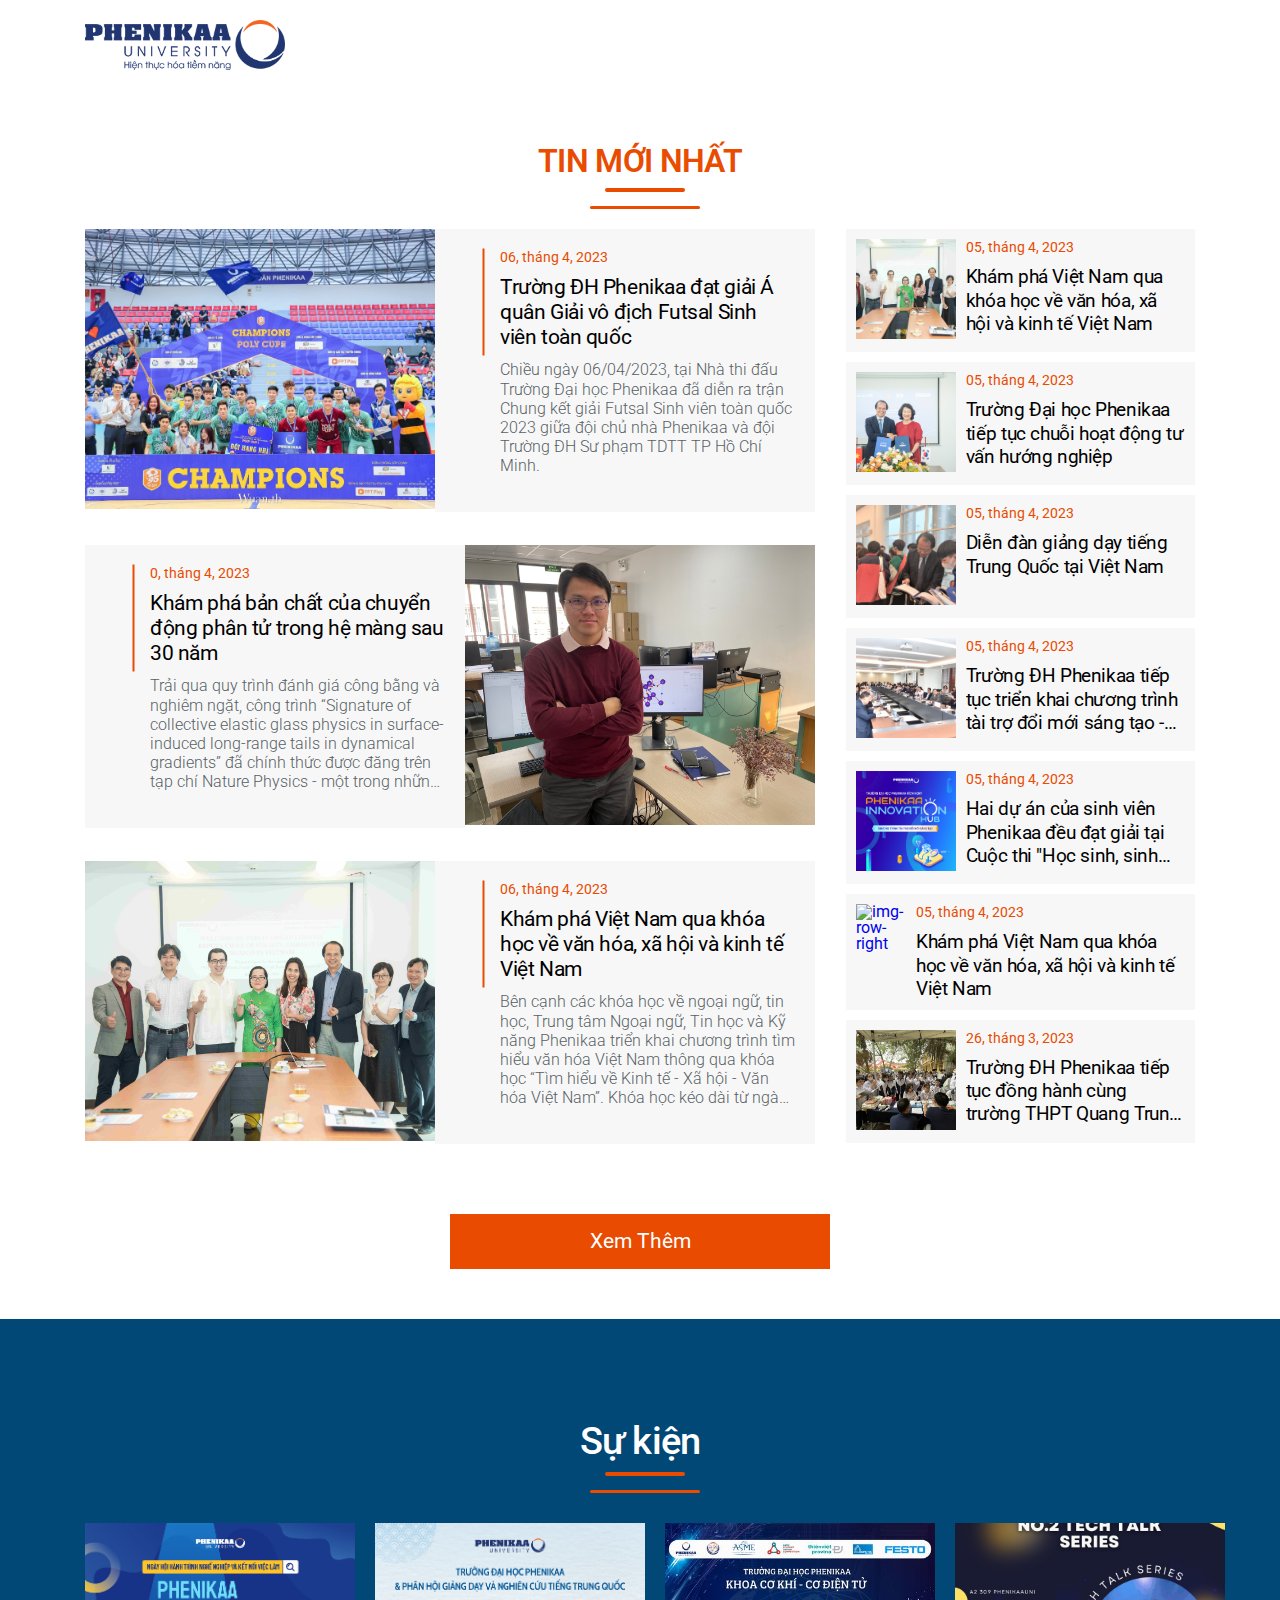
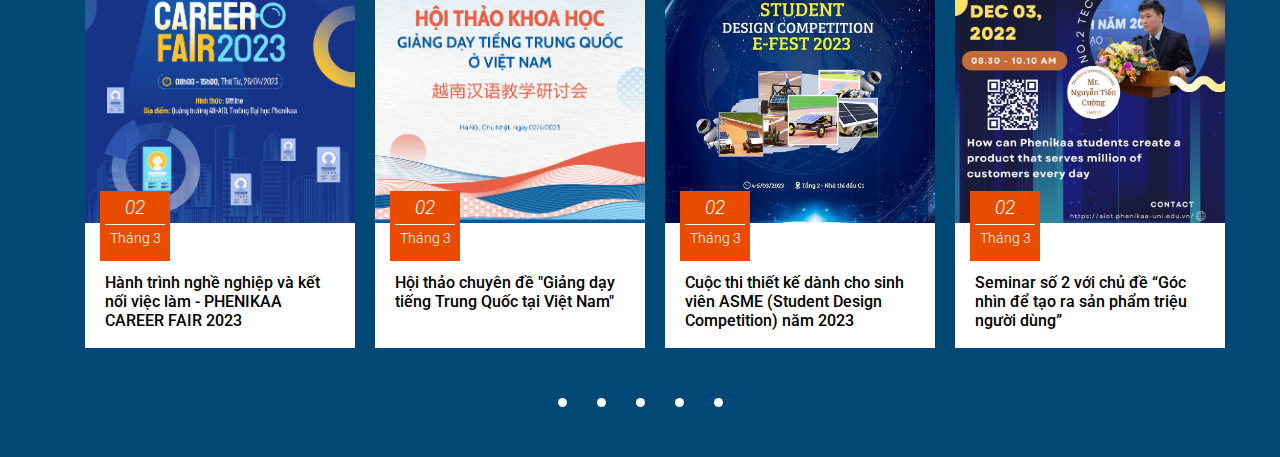
==== index.html @ 341f4535 "done events" ====
<!DOCTYPE html>
<html lang="vi">
    <head>
        <meta charset="UTF-8" />
        <meta http-equiv="X-UA-Compatible" content="IE=edge" />
        <meta name="viewport" content="width=device-width, initial-scale=1.0" />
        <title>Phenikaa university</title>

        <!-- Favicon -->
        <link
            rel="apple-touch-icon"
            sizes="57x57"
            href="./assets/favicon/apple-icon-57x57.png"
        />
        <link
            rel="apple-touch-icon"
            sizes="60x60"
            href="./assets/favicon/apple-icon-60x60.png"
        />
        <link
            rel="apple-touch-icon"
            sizes="72x72"
            href="./assets/favicon/apple-icon-72x72.png"
        />
        <link
            rel="apple-touch-icon"
            sizes="76x76"
            href="./assets/favicon/apple-icon-76x76.png"
        />
        <link
            rel="apple-touch-icon"
            sizes="114x114"
            href="./assets/favicon/apple-icon-114x114.png"
        />
        <link
            rel="apple-touch-icon"
            sizes="120x120"
            href="./assets/favicon/apple-icon-120x120.png"
        />
        <link
            rel="apple-touch-icon"
            sizes="144x144"
            href="./assets/favicon/apple-icon-144x144.png"
        />
        <link
            rel="apple-touch-icon"
            sizes="152x152"
            href="./assets/favicon/apple-icon-152x152.png"
        />
        <link
            rel="apple-touch-icon"
            sizes="180x180"
            href="./assets/favicon/apple-icon-180x180.png"
        />
        <link
            rel="icon"
            type="image/png"
            sizes="192x192"
            href="./assets/favicon/android-icon-192x192.png"
        />
        <link
            rel="icon"
            type="image/png"
            sizes="32x32"
            href="./assets/favicon/favicon-32x32.png"
        />
        <link
            rel="icon"
            type="image/png"
            sizes="96x96"
            href="./assets/favicon/favicon-96x96.png"
        />
        <link
            rel="icon"
            type="image/png"
            sizes="16x16"
            href="./assets/favicon/favicon-16x16.png"
        />
        <link rel="manifest" href="./assets/favicon/manifest.json" />
        <meta name="msapplication-TileColor" content="#ffffff" />
        <meta
            name="msapplication-TileImage"
            content="./assets/favicon/ms-icon-144x144.png"
        />
        <meta name="theme-color" content="#ffffff" />

        <!-- font awesome -->
        <link
            rel="stylesheet"
            href="https://cdnjs.cloudflare.com/ajax/libs/font-awesome/6.4.0/css/all.min.css"
            integrity="sha512-iecdLmaskl7CVkqkXNQ/ZH/XLlvWZOJyj7Yy7tcenmpD1ypASozpmT/E0iPtmFIB46ZmdtAc9eNBvH0H/ZpiBw=="
            crossorigin="anonymous"
            referrerpolicy="no-referrer"
        />
        <!-- embed font -->
        <link rel="preconnect" href="https://fonts.googleapis.com" />
        <link rel="preconnect" href="https://fonts.gstatic.com" crossorigin />
        <link
            href="https://fonts.googleapis.com/css2?family=Roboto:wght@300;400;500;700&display=swap"
            rel="stylesheet"
        />

        <!-- Style.css -->
        <link rel="stylesheet" href="./assets/css/style.css" />

        <!-- Reset -->
        <link rel="stylesheet" href="./assets/css/reset.css" />
    </head>
    <body>
        <!-- Header -->
        <header class="header__fixed">
            <div class="contains">
                <div class="header__brand">
                    <a href="/">
                        <img
                            src="./assets/icon/logo_phenikaa.png"
                            alt="logo"
                            class="header__icon"
                        />
                    </a>
                </div>
            </div>
        </header>

        <!-- Main -->
        <main>
            <!-- News -->
            <section class="news">
                <div class="contains">
                    <!-- News  desc -->
                    <section class="news__heading">
                        <h1 class="news__title">TIN MỚI NHẤT</h1>
                    </section>

                    <!-- News row -->
                    <div class="news__row">
                        <!-- news__column--left -->
                        <section class="news__column--left">
                            <div class="news__list">
                                <!-- Item 1 -->
                                <div class="news__item">
                                    <figure>
                                        <a href="#!">
                                            <img
                                                src="./assets/icon/football-phenikâ.jpg"
                                                alt="football"
                                                class="news__img"
                                            />
                                        </a>
                                    </figure>
                                    <section class="news__info--title">
                                        <div class="news__item-desc">
                                            <div class="news__contains">
                                                <i
                                                    class="fa-solid fa-arrow-right"
                                                    style="color: #df1648"
                                                >
                                                </i>
                                                <a href="#!" class="news__date">
                                                    06, tháng 4, 2023</a
                                                >
                                                <h2>
                                                    <a
                                                        href="#!"
                                                        class="news__sub-title"
                                                        >Trường ĐH Phenikaa đạt
                                                        giải Á quân Giải vô địch
                                                        Futsal Sinh viên toàn
                                                        quốc</a
                                                    >
                                                </h2>
                                            </div>
                                            <p class="news__description">
                                                Chiều ngày 06/04/2023, tại Nhà
                                                thi đấu Trường Đại học Phenikaa
                                                đã diễn ra trận Chung kết giải
                                                Futsal Sinh viên toàn quốc 2023
                                                giữa đội chủ nhà Phenikaa và đội
                                                Trường ĐH Sư phạm TDTT TP Hồ Chí
                                                Minh.
                                            </p>
                                        </div>
                                    </section>
                                </div>

                                <!-- Item 2 -->
                                <div class="news__item">
                                    <section class="news__info--title">
                                        <div class="news__item-desc">
                                            <div class="news__contains">
                                                <i
                                                    class="fa-solid fa-arrow-right"
                                                    style="color: #df1648"
                                                >
                                                </i>
                                                <a href="#!" class="news__date">
                                                    0, tháng 4, 2023</a
                                                >
                                                <h2>
                                                    <a
                                                        href="#!"
                                                        class="news__sub-title"
                                                        >Khám phá bản chất của
                                                        chuyển động phân tử
                                                        trong hệ màng sau 30
                                                        năm</a
                                                    >
                                                </h2>
                                            </div>
                                            <p class="news__description">
                                                Trải qua quy trình đánh giá công
                                                bằng và nghiêm ngặt, công trình
                                                “Signature of collective elastic
                                                glass physics in surface-induced
                                                long-range tails in dynamical
                                                gradients” đã chính thức được
                                                đăng trên tạp chí Nature Physics
                                                - một trong những tạp chí khoa
                                                học hàng đầu thế giới.
                                            </p>
                                        </div>
                                    </section>
                                    <figure>
                                        <a href="#!">
                                            <img
                                                src="./assets/icon/teacher-phenikâ.jpg"
                                                alt="teacher"
                                                class="news__img"
                                            />
                                        </a>
                                    </figure>
                                </div>

                                <!-- item 3 -->
                                <div class="news__item">
                                    <figure>
                                        <a href="#!">
                                            <img
                                                src="./assets/icon/teachers-phenikaa.jpg"
                                                alt="football"
                                                class="news__img"
                                            />
                                        </a>
                                    </figure>
                                    <section class="news__info--title">
                                        <div class="news__item-desc">
                                            <div class="news__contains">
                                                <i
                                                    class="fa-solid fa-arrow-right"
                                                    style="color: #df1648"
                                                >
                                                </i>
                                                <a href="#!" class="news__date">
                                                    06, tháng 4, 2023</a
                                                >
                                                <h2>
                                                    <a
                                                        href="#!"
                                                        class="news__sub-title"
                                                        >Khám phá Việt Nam qua
                                                        khóa học về văn hóa, xã
                                                        hội và kinh tế Việt
                                                        Nam</a
                                                    >
                                                </h2>
                                            </div>
                                            <p class="news__description">
                                                Bên cạnh các khóa học về ngoại
                                                ngữ, tin học, Trung tâm Ngoại
                                                ngữ, Tin học và Kỹ năng Phenikaa
                                                triển khai chương trình tìm hiểu
                                                văn hóa Việt Nam thông qua khóa
                                                học “Tìm hiểu về Kinh tế - Xã
                                                hội - Văn hóa Việt Nam”. Khóa
                                                học kéo dài từ ngày 05/04/2023
                                                đến ngày 11/05/2023.
                                            </p>
                                        </div>
                                    </section>
                                </div>
                            </div>
                        </section>

                        <!-- news__column--right -->
                        <section class="news__column--right">
                            <ul class="news__list--right">
                                <!-- Item 1 -->
                                <li class="news__item--right">
                                    <figure>
                                        <a href="#!">
                                            <img
                                                src="./assets/img/row--right-01.jpg"
                                                alt="img-row-right"
                                                class="news__img--right"
                                            />
                                        </a>
                                    </figure>
                                    <section class="news__title--right">
                                        <div class="news__desc--right">
                                            <div class="news__contains--right">
                                                <i
                                                    class="fa-solid fa-arrow-right"
                                                    style="color: #df1648"
                                                >
                                                </i>
                                                <a href="#!" class="news__date">
                                                    05, tháng 4, 2023</a
                                                >
                                                <h2>
                                                    <a
                                                        href="#!"
                                                        class="news__sub-title news__sub-title--right"
                                                        >Khám phá Việt Nam qua
                                                        khóa học về văn hóa, xã
                                                        hội và kinh tế Việt
                                                        Nam</a
                                                    >
                                                </h2>
                                            </div>
                                        </div>
                                    </section>
                                </li>

                                <!-- Item 2 -->
                                <li class="news__item--right">
                                    <figure>
                                        <a href="#!">
                                            <img
                                                src="./assets/img/row--right-02.jpg"
                                                alt="img-row-right"
                                                class="news__img--right"
                                            />
                                        </a>
                                    </figure>
                                    <section class="news__title--right">
                                        <div class="news__desc--right">
                                            <div class="news__contains--right">
                                                <i
                                                    class="fa-solid fa-arrow-right"
                                                    style="color: #df1648"
                                                >
                                                </i>
                                                <a href="#!" class="news__date">
                                                    05, tháng 4, 2023</a
                                                >
                                                <h2>
                                                    <a
                                                        href="#!"
                                                        class="news__sub-title news__sub-title--right"
                                                        >Trường Đại học Phenikaa
                                                        tiếp tục chuỗi hoạt động
                                                        tư vấn hướng nghiệp</a
                                                    >
                                                </h2>
                                            </div>
                                        </div>
                                    </section>
                                </li>

                                <!-- Item 3 -->
                                <li class="news__item--right">
                                    <figure>
                                        <a href="#!">
                                            <img
                                                src="./assets/img/row--right-03.jpg"
                                                alt="img-row-right"
                                                class="news__img--right"
                                            />
                                        </a>
                                    </figure>
                                    <section class="news__title--right">
                                        <div class="news__desc--right">
                                            <div class="news__contains--right">
                                                <i
                                                    class="fa-solid fa-arrow-right"
                                                    style="color: #df1648"
                                                >
                                                </i>
                                                <a href="#!" class="news__date">
                                                    05, tháng 4, 2023</a
                                                >
                                                <h2>
                                                    <a
                                                        href="#!"
                                                        class="news__sub-title news__sub-title--right"
                                                        >Diễn đàn giảng dạy
                                                        tiếng Trung Quốc tại
                                                        Việt Nam</a
                                                    >
                                                </h2>
                                            </div>
                                        </div>
                                    </section>
                                </li>

                                <!-- Item 4 -->
                                <li class="news__item--right">
                                    <figure>
                                        <a href="#!">
                                            <img
                                                src="./assets/img/row--right-04.jpg"
                                                alt="img-row-right"
                                                class="news__img--right"
                                            />
                                        </a>
                                    </figure>
                                    <section class="news__title--right">
                                        <div class="news__desc--right">
                                            <div class="news__contains--right">
                                                <i
                                                    class="fa-solid fa-arrow-right"
                                                    style="color: #df1648"
                                                >
                                                </i>
                                                <a href="#!" class="news__date">
                                                    05, tháng 4, 2023</a
                                                >
                                                <h2>
                                                    <a
                                                        href="#!"
                                                        class="news__sub-title news__sub-title--right"
                                                        >Trường ĐH Phenikaa tiếp
                                                        tục triển khai chương
                                                        trình tài trợ đổi mới
                                                        sáng tạo - Phenikaa
                                                        Innovation Hub (PIH)
                                                        2023</a
                                                    >
                                                </h2>
                                            </div>
                                        </div>
                                    </section>
                                </li>

                                <!-- Item 5 -->
                                <li class="news__item--right">
                                    <figure>
                                        <a href="#!">
                                            <img
                                                src="./assets/img/row--right-05.jpg"
                                                alt="img-row-right"
                                                class="news__img--right"
                                            />
                                        </a>
                                    </figure>
                                    <section class="news__title--right">
                                        <div class="news__desc--right">
                                            <div class="news__contains--right">
                                                <i
                                                    class="fa-solid fa-arrow-right"
                                                    style="color: #df1648"
                                                >
                                                </i>
                                                <a href="#!" class="news__date">
                                                    05, tháng 4, 2023</a
                                                >
                                                <h2>
                                                    <a
                                                        href="#!"
                                                        class="news__sub-title news__sub-title--right"
                                                        >Hai dự án của sinh viên
                                                        Phenikaa đều đạt giải
                                                        tại Cuộc thi "Học sinh,
                                                        sinh viên với ý tưởng
                                                        khởi nghiệp" lần thứ
                                                        V</a
                                                    >
                                                </h2>
                                            </div>
                                        </div>
                                    </section>
                                </li>

                                <!-- Item 6 -->
                                <li class="news__item--right">
                                    <figure>
                                        <a href="#!">
                                            <img
                                                src="./assets/img/row--right-06.jpg"
                                                alt="img-row-right"
                                                class="news__img--right"
                                            />
                                        </a>
                                    </figure>
                                    <section class="news__title--right">
                                        <div class="news__desc--right">
                                            <div class="news__contains--right">
                                                <i
                                                    class="fa-solid fa-arrow-right"
                                                    style="color: #df1648"
                                                >
                                                </i>
                                                <a href="#!" class="news__date">
                                                    05, tháng 4, 2023</a
                                                >
                                                <h2>
                                                    <a
                                                        href="#!"
                                                        class="news__sub-title news__sub-title--right"
                                                        >Khám phá Việt Nam qua
                                                        khóa học về văn hóa, xã
                                                        hội và kinh tế Việt
                                                        Nam</a
                                                    >
                                                </h2>
                                            </div>
                                        </div>
                                    </section>
                                </li>

                                <!-- Item 7 -->
                                <li class="news__item--right">
                                    <figure>
                                        <a href="#!">
                                            <img
                                                src="./assets/img/row--right-07.jpg"
                                                alt="img-row-right"
                                                class="news__img--right"
                                            />
                                        </a>
                                    </figure>
                                    <section class="news__title--right">
                                        <div class="news__desc--right">
                                            <div class="news__contains--right">
                                                <i
                                                    class="fa-solid fa-arrow-right"
                                                    style="color: #df1648"
                                                >
                                                </i>
                                                <a href="#!" class="news__date">
                                                    26, tháng 3, 2023</a
                                                >
                                                <h2>
                                                    <a
                                                        href="#!"
                                                        class="news__sub-title news__sub-title--right"
                                                        >Trường ĐH Phenikaa tiếp
                                                        tục đồng hành cùng
                                                        trường THPT Quang Trung
                                                        và THPT Chuyên Thái Bình
                                                        trong hoạt động hướng
                                                        nghiệp - tư vấn tuyển
                                                        sinh</a
                                                    >
                                                </h2>
                                            </div>
                                        </div>
                                    </section>
                                </li>
                            </ul>
                        </section>
                    </div>

                    <!-- News cta -->
                    <div class="news__cta">
                        <a href="#!" class="btn"> Xem Thêm </a>
                    </div>
                </div>
            </section>

            <!-- Events -->
            <section class="events">
                <div class="contains">
                    <!-- events heading -->
                    <section class="events__heading">
                        <h2 class="news__title events__title">Sự kiện</h2>
                    </section>

                    <!-- events List -->
                    <div class="events__list">
                        <!-- Item 1 -->
                        <div class="events__item">
                            <figure class="events__images">
                                <a href="#!">
                                    <img
                                        src="./assets/img/event-jobfair.jpg"
                                        alt="events-jobfair"
                                        class="events__image"
                                    />
                                </a>
                            </figure>
                            <div class="events__date">
                                <span class="events__day">02</span>
                                <div class="separate"></div>
                                <span class="events__month">Tháng 3</span>
                            </div>
                            <p class="events__desc">
                                Hành trình nghề nghiệp và kết nối việc làm -
                                PHENIKAA CAREER FAIR 2023
                            </p>
                        </div>

                        <!-- Item 2 -->
                        <div class="events__item">
                            <figure class="events__images">
                                <a href="#!">
                                    <img
                                        src="./assets/img/event-hoi-thao-trung-quoc.jpg"
                                        alt="events-jobfair"
                                        class="events__image"
                                    />
                                </a>
                            </figure>
                            <div class="events__date">
                                <span class="events__day">02</span>
                                <div class="separate"></div>
                                <span class="events__month">Tháng 3</span>
                            </div>
                            <p class="events__desc">
                                Hội thảo chuyên đề "Giảng dạy tiếng Trung Quốc
                                tại Việt Nam"
                            </p>
                        </div>
                        <!-- Item 3 -->
                        <div class="events__item">
                            <figure class="events__images">
                                <a href="#!">
                                    <img
                                        src="./assets/img/event-ckcdt.jpg"
                                        alt="events-jobfair"
                                        class="events__image"
                                    />
                                </a>
                            </figure>
                            <div class="events__date">
                                <span class="events__day">02</span>
                                <div class="separate"></div>
                                <span class="events__month">Tháng 3</span>
                            </div>
                            <p class="events__desc">
                                Cuộc thi thiết kế dành cho sinh viên ASME
                                (Student Design Competition) năm 2023
                            </p>
                        </div>
                        <!-- Item 4 -->
                        <div class="events__item">
                            <figure class="events__images">
                                <a href="#!">
                                    <img
                                        src="./assets/img/events-aiot.jpg"
                                        alt="events-jobfair"
                                        class="events__image"
                                    />
                                </a>
                            </figure>
                            <div class="events__date">
                                <span class="events__day">02</span>
                                <div class="separate"></div>
                                <span class="events__month">Tháng 3</span>
                            </div>
                            <p class="events__desc">
                                Seminar số 2 với chủ đề “Góc nhìn để tạo ra sản
                                phẩm triệu người dùng”
                            </p>
                        </div>
                    </div>

                    <!-- events dots -->
                    <div class="events__dots">
                        <div class="events__dot"></div>
                        <div class="events__dot"></div>
                        <div class="events__dot"></div>
                        <div class="events__dot"></div>
                        <div class="events__dot"></div>
                    </div>
                </div>
            </section>
        </main>
    </body>
</html>
---- assets/css/style.css ----
* {
    box-sizing: border-box;
    font-family: "Roboto", sans-serif;
}

:root {
    --primary-color: #e94b00;
}

html {
    font-size: 62.5%;
}

body {
    font-size: 1.6rem;
}

/* common */
a {
    text-decoration: none;
}

.contains {
    width: 1110px;
    max-width: calc(100% - 48px);
    margin-left: auto;
    margin-right: auto;
}

.btn {
    display: inline-block;
    width: 380px;
    min-width: 380px;
    padding: 17px 16px;
    font-weight: 400;
    font-size: 1.3rem;
    text-align: center;
    color: #ffffff;
    background: var(--primary-color);
}

a:hover {
    opacity: 0.8;
}

/* Header */

.header__fixed {
    padding: 20px 0;
}

.header__icon {
    width: 200px;
    height: 50px;
    object-fit: cover;
}

/* News */

.news__row {
    display: flex;
    margin-top: 50px;
}

.news__column--left {
    width: 66%;
    display: flex;
}

.news__contains {
    position: relative;
}

.news__list {
    display: flex;
    flex-direction: column;
    row-gap: 33px;
}

.news__item {
    display: flex;
}

.news__title {
    display: flex;
    justify-content: center;
    font-family: "Roboto", sans-serif;
    position: relative;
    margin-top: 50px;
    font-weight: 600;
    font-size: 2rem;
    line-height: 1.14;
    letter-spacing: -0.02em;
    color: var(--primary-color);
}

.news__title::before {
    content: "";
    position: absolute;
    width: 80px;
    height: 4px;
    border-radius: 99px;
    background: var(--primary-color);
    left: 520px;
    bottom: -13px;
}

.news__title::after {
    content: "";
    position: absolute;
    width: 110px;
    height: 3px;
    border-radius: 99px;
    background: var(--primary-color);
    left: 505px;
    bottom: -30px;
}

.news__info--title {
    width: 380px;
    background: #f7f7f7;
}

.news__img {
    width: 350px;
    height: 280px;
    object-fit: cover;
    transition: ease 0.25s;
}

.news__item:hover .news__img {
    transform: scale(1.1);
}

.news__item-desc {
    margin-top: 20px;
    margin-left: 65px;
    margin-right: 20px;
}

.news__date {
    display: inline-block;
    font-weight: 400;
    font-size: 14px;
    line-height: 16px;
    color: var(--primary-color);
}

.news__sub-title {
    display: block;
    margin-top: 10px;
    font-weight: 400;
    font-size: 1.3rem;
    line-height: 1.2;
    letter-spacing: -0.02em;
    color: #000;
    display: -webkit-box;
    -webkit-line-clamp: 3;
    -webkit-box-orient: vertical;
    overflow: hidden;
}

.news__description {
    margin-top: 10px;
    font-weight: 300;
    font-size: 1rem;
    line-height: 1.2;
    color: #575f66;
    display: -webkit-box;
    -webkit-line-clamp: 6;
    -webkit-box-orient: vertical;
    overflow: hidden;
}

.news__contains::after {
    position: absolute;
    rotate: 90deg;
    content: "";
    width: 107px;
    height: 2px;
    background: var(--primary-color);
    top: 52px;
    left: -70px;
}

.news__list--right {
    display: flex;
    flex-direction: column;
    row-gap: 10px;
}

.news__column--right {
    width: 350px;
    margin-left: 30px;
}

.news__item--right {
    display: flex;
    padding: 10px;
    background: #f7f7f7;
}

.news__img--right {
    width: 100px;
    height: 100px;
    object-fit: cover;
    transition: ease 0.5s;
}

.news__item--right:hover .news__img--right {
    transform: scale(1.2);
}

.news__title--right {
    margin-left: 10px;
}

.news__sub-title--right {
    font-size: 1.2rem;
}

.news__cta {
    display: flex;
    justify-content: center;
    margin-top: 70px;
}

/* Events */

.events {
    margin-top: 50px;
    padding: 50px;
    background: #014876;
}

.events__title {
    text-align: center;
    color: #fff;
    font-size: 2.4rem;
    font-weight: 500;
}

.events__list {
    display: flex;
    flex: 1;
    column-gap: 20px;
    margin-top: 60px;
}

.events__item {
    position: relative;
    width: 270px;
}

.events__images {
    width: 270px;
    height: 300px;
}

.events__image {
    width: 270px;
    height: 300px;
    object-fit: cover;
    transition: ease 0.25s;
}

.events__image:hover {
    transform: scale(0.95);
}

.events__date {
    position: absolute;
    display: flex;
    flex-direction: column;
    align-items: center;
    width: 70px;
    height: 70px;
    background: var(--primary-color);
    top: 268px;
    left: 15px;
}

.events__day {
    font-weight: 300;
    font-size: 1.2rem;
    padding: 7px 0;
    color: #fff;
    font-style: italic;
}

.separate {
    width: 60px;
    height: 1.2px;
    background: #fff;
}

.events__month {
    padding: 7px 0;
    font-weight: 300;
    font-size: 0.9rem;
    color: #fff;
}

.events__desc {
    height: 125px;
    padding: 50px 20px 20px;
    font-weight: 500;
    font-size: 1rem;
    line-height: 19px;
    cursor: pointer;
    background: #fff;
}

.events__dots {
    margin-top: 50px;
    display: flex;
    justify-content: center;
    column-gap: 30px;
    cursor: pointer;
}

.events__dot:hover {
    background: var(--primary-color);
}

.events__dot {
    width: 9px;
    height: 9px;
    border-radius: 50%;
    background: #fff;
}
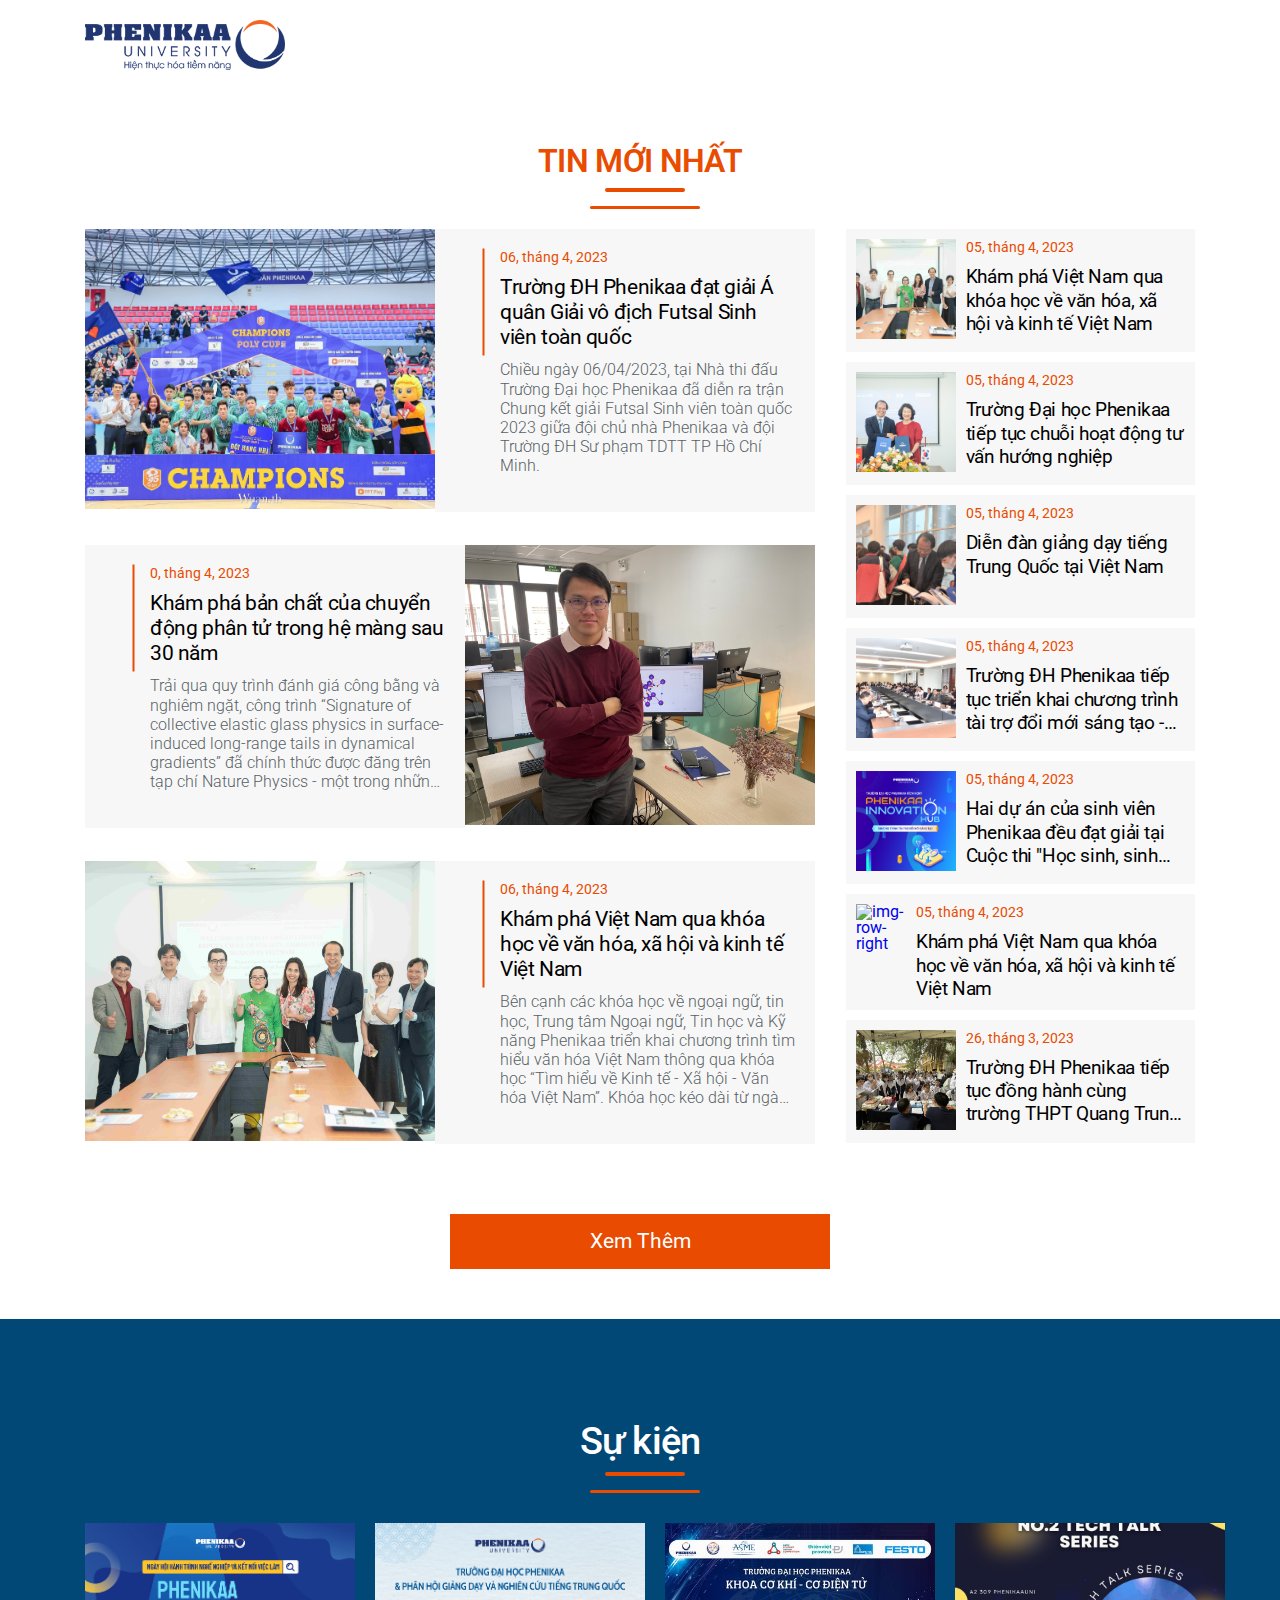
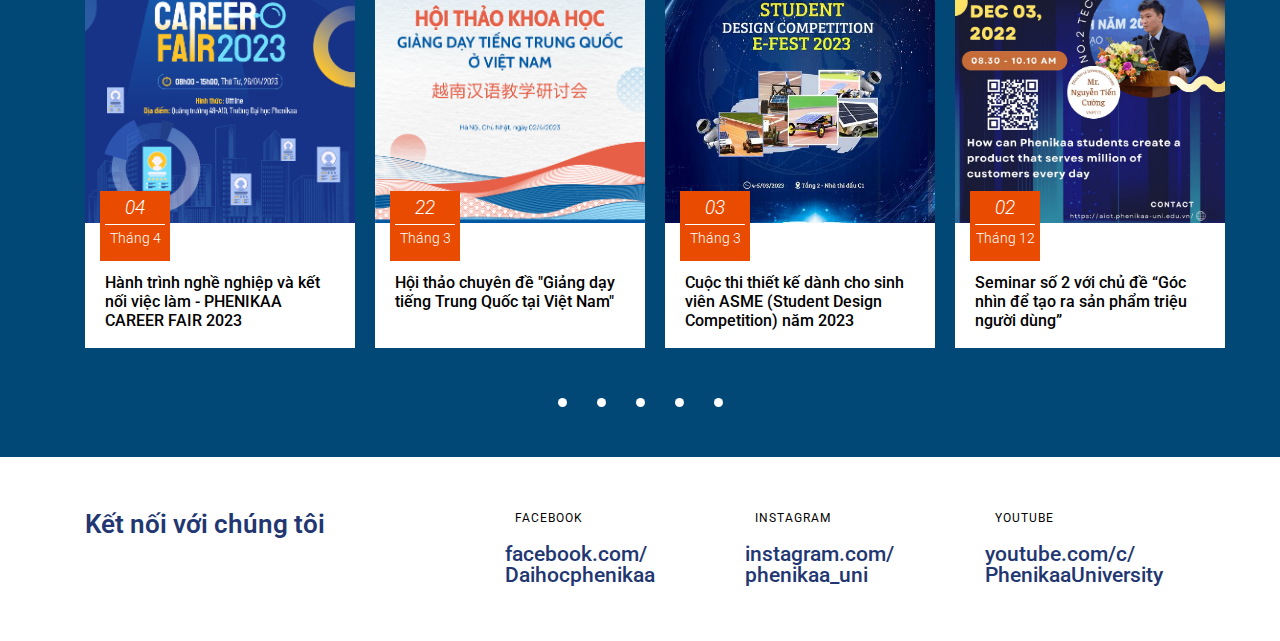
==== commit bff14c7a: "done media" ====
--- a/index.html
+++ b/index.html
@@ -129,7 +129,7 @@
                 <div class="contains">
                     <!-- News  desc -->
                     <section class="news__heading">
-                        <h1 class="news__title">TIN MỚI NHẤT</h1>
+                        <h2 class="news__title">TIN MỚI NHẤT</h2>
                     </section>
 
                     <!-- News row -->
@@ -580,9 +580,9 @@
                                 </a>
                             </figure>
                             <div class="events__date">
-                                <span class="events__day">02</span>
+                                <span class="events__day">04</span>
                                 <div class="separate"></div>
-                                <span class="events__month">Tháng 3</span>
+                                <span class="events__month">Tháng 4</span>
                             </div>
                             <p class="events__desc">
                                 Hành trình nghề nghiệp và kết nối việc làm -
@@ -602,7 +602,7 @@
                                 </a>
                             </figure>
                             <div class="events__date">
-                                <span class="events__day">02</span>
+                                <span class="events__day">22</span>
                                 <div class="separate"></div>
                                 <span class="events__month">Tháng 3</span>
                             </div>
@@ -623,7 +623,7 @@
                                 </a>
                             </figure>
                             <div class="events__date">
-                                <span class="events__day">02</span>
+                                <span class="events__day">03</span>
                                 <div class="separate"></div>
                                 <span class="events__month">Tháng 3</span>
                             </div>
@@ -646,7 +646,7 @@
                             <div class="events__date">
                                 <span class="events__day">02</span>
                                 <div class="separate"></div>
-                                <span class="events__month">Tháng 3</span>
+                                <span class="events__month">Tháng 12</span>
                             </div>
                             <p class="events__desc">
                                 Seminar số 2 với chủ đề “Góc nhìn để tạo ra sản
@@ -665,6 +665,55 @@
                     </div>
                 </div>
             </section>
+
+            <!-- media -->
+            <section class="media">
+                <div class="contains">
+                    <div class="media__row">
+                        <h2 class="media__title">Kết nối với chúng tôi</h2>
+                        <div class="media__list">
+                            <!-- Item 1 -->
+                            <div class="media__item">
+                                <div class="media__connect">
+                                    <i class="fa-brands fa-facebook"></i>
+                                    <p class="media__desc">FACEBOOK</p>
+                                </div>
+                                <a
+                                    href="https://www.facebook.com/daihocphenikaa/"
+                                    class="media__link"
+                                    >facebook.com/ Daihocphenikaa</a
+                                >
+                            </div>
+
+                            <!-- Item 2 -->
+                            <div class="media__item">
+                                <div class="media__connect">
+                                    <i class="fa-brands fa-instagram"></i>
+                                    <p class="media__desc">INSTAGRAM</p>
+                                </div>
+                                <a
+                                    href="https://www.instagram.com/phenikaa_uni/"
+                                    class="media__link"
+                                    >instagram.com/ phenikaa_uni</a
+                                >
+                            </div>
+
+                            <!-- item 3 -->
+                            <div class="media__item">
+                                <div class="media__connect">
+                                    <i class="fa-brands fa-youtube"></i>
+                                    <p class="media__desc">YOUTUBE</p>
+                                </div>
+                                <a
+                                    href="https://www.youtube.com/c/PhenikaaUniversity"
+                                    class="media__link"
+                                    >youtube.com/c/ PhenikaaUniversity</a
+                                >
+                            </div>
+                        </div>
+                    </div>
+                </div>
+            </section>
         </main>
     </body>
 </html>
--- a/assets/css/style.css
+++ b/assets/css/style.css
@@ -329,3 +329,49 @@
     border-radius: 50%;
     background: #fff;
 }
+
+/* media */
+
+.media__row {
+    display: flex;
+    padding: 55px 0;
+}
+
+.media__list {
+    display: flex;
+    column-gap: 130px;
+}
+
+.media__item {
+    width: 110px;
+}
+
+.media__connect {
+    display: flex;
+}
+
+.media__title {
+    font-size: 1.6rem;
+    font-weight: 600;
+    color: #223771;
+    margin-right: 180px;
+}
+
+.media__connect {
+    display: flex;
+    text-align: center;
+    margin-bottom: 20px;
+}
+
+.media__desc {
+    margin-left: 10px;
+    font-size: 12px;
+    letter-spacing: 1px;
+    text-transform: uppercase;
+}
+
+.media__link {
+    font-size: 1.3rem;
+    font-weight: 500;
+    color: #223771;
+}
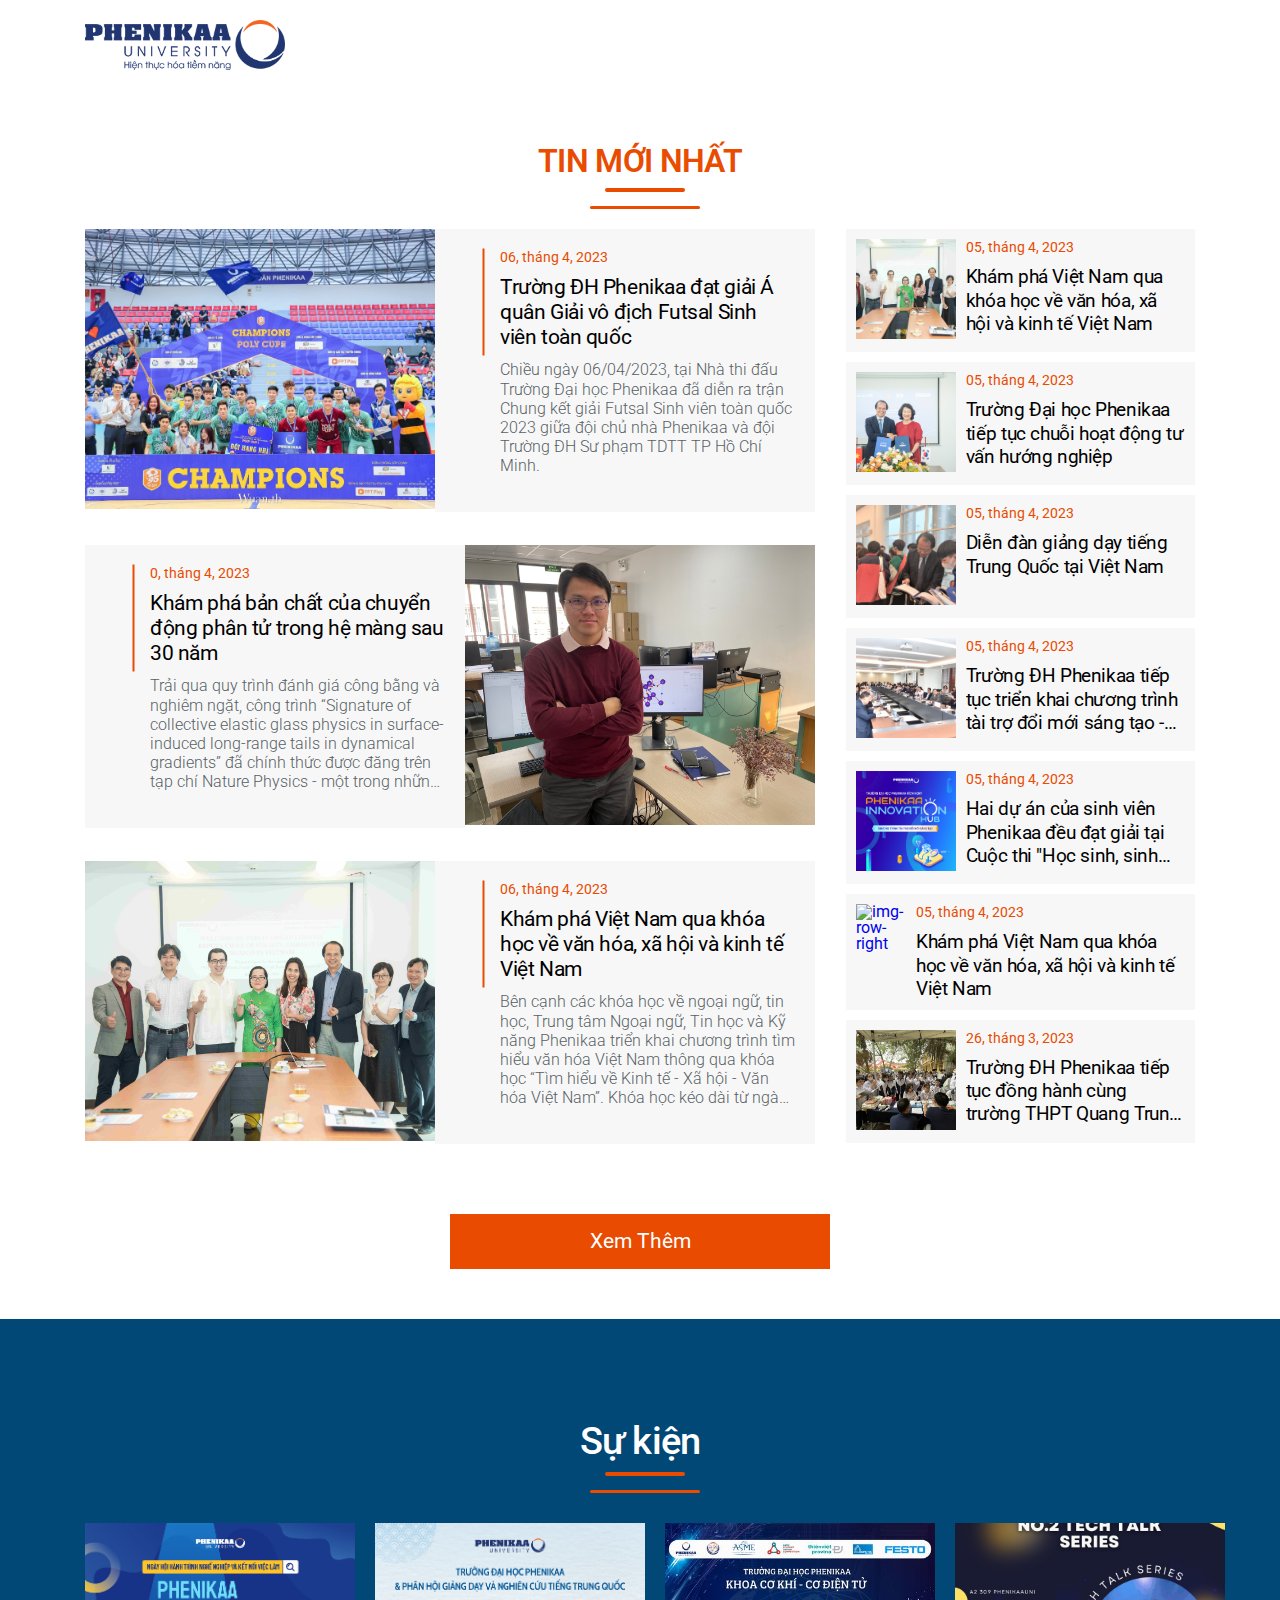
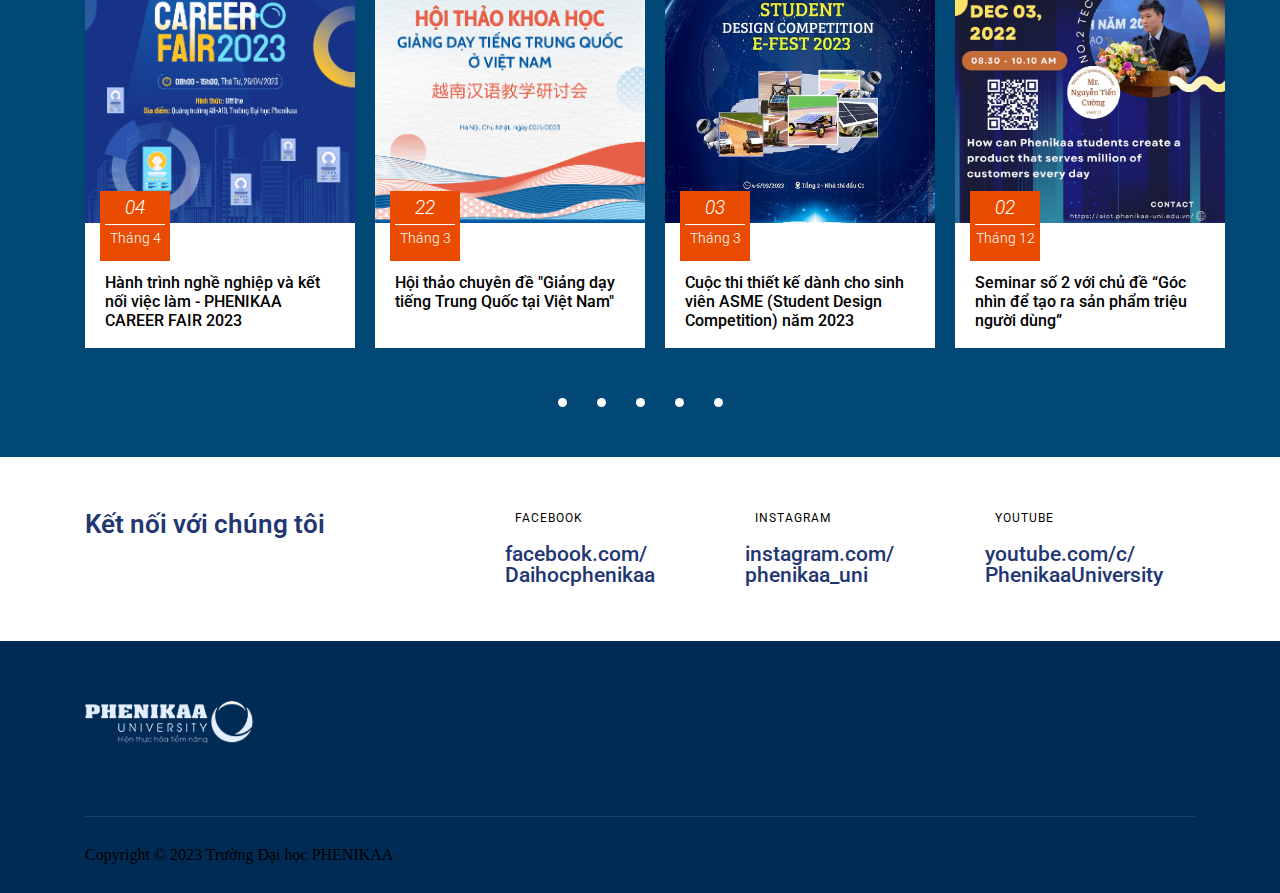
==== commit f173a903: "done footer" ====
--- a/index.html
+++ b/index.html
@@ -715,5 +715,23 @@
                 </div>
             </section>
         </main>
+
+        <!-- footer -->
+        <footer class="footer">
+            <div class="contains">
+                <div class="footer__logo">
+                    <img
+                        src="./assets/icon/logo-footer-1.png"
+                        alt="logo-phenikaa"
+                    />
+                </div>
+
+                <div class="footer__separate"></div>
+
+                <p class="footer__desc">
+                    Copyright © 2023 Trường Đại học PHENIKAA
+                </p>
+            </div>
+        </footer>
     </body>
 </html>
--- a/assets/css/style.css
+++ b/assets/css/style.css
@@ -348,6 +348,7 @@
 
 .media__connect {
     display: flex;
+    align-items: center;
 }
 
 .media__title {
@@ -375,3 +376,24 @@
     font-weight: 500;
     color: #223771;
 }
+
+/* footer */
+
+.footer {
+    padding: 30px;
+    background: #002b54;
+}
+
+.footer__logo {
+    padding: 30px 0;
+}
+
+.footer__separate {
+    margin-top: 40px;
+    height: 1.5px;
+    background: #1a4165;
+}
+
+.footer__desc {
+    margin-top: 30px;
+}
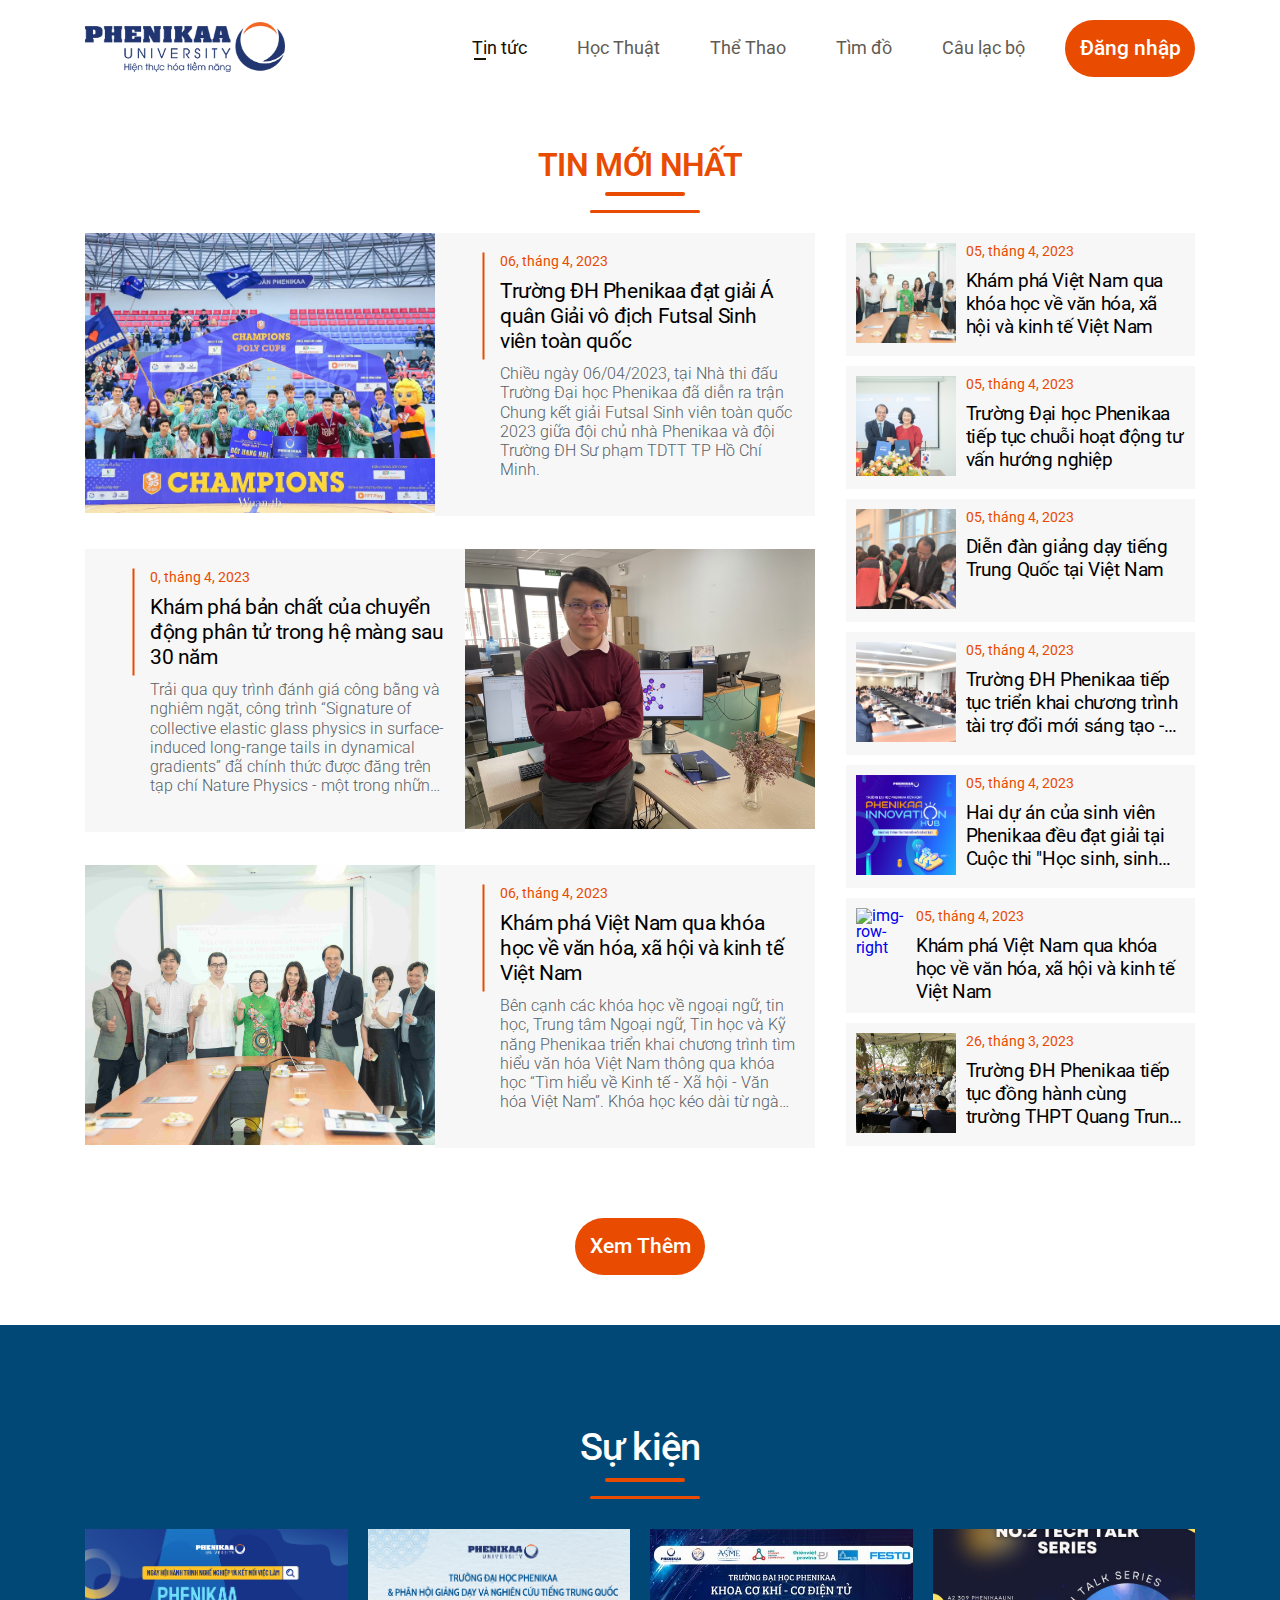
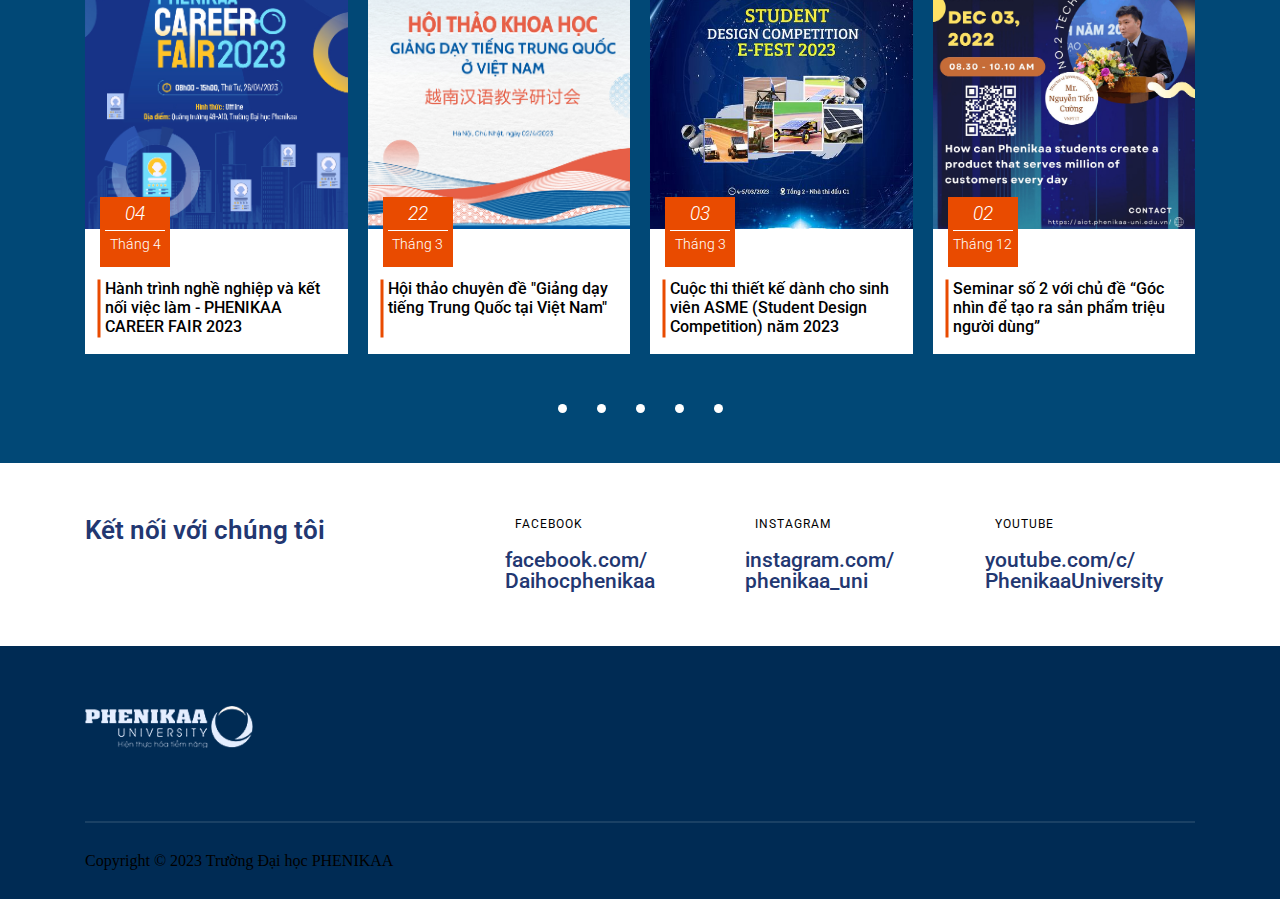
==== commit 7786b400: "done header" ====
--- a/index.html
+++ b/index.html
@@ -108,16 +108,49 @@
     </head>
     <body>
         <!-- Header -->
-        <header class="header__fixed">
+        <header class="header header__fixed">
             <div class="contains">
-                <div class="header__brand">
-                    <a href="/">
-                        <img
-                            src="./assets/icon/logo_phenikaa.png"
-                            alt="logo"
-                            class="header__icon"
-                        />
-                    </a>
+                <div class="header__row">
+                    <!-- Header brand -->
+                    <div class="header__brand">
+                        <a href="/">
+                            <img
+                                src="./assets/icon/logo_phenikaa.png"
+                                alt="logo"
+                                class="header__icon"
+                            />
+                        </a>
+                    </div>
+
+                    <!-- nav -->
+                    <nav class="header__tab">
+                        <ul class="header__list">
+                            <li>
+                                <a
+                                    href="#!"
+                                    class="header__item header__item--active"
+                                    >Tin tức</a
+                                >
+                            </li>
+                            <li>
+                                <a href="#!" class="header__item">Học Thuật</a>
+                            </li>
+                            <li>
+                                <a href="#!" class="header__item">Thể Thao</a>
+                            </li>
+                            <li>
+                                <a href="#!" class="header__item">Tìm đồ</a>
+                            </li>
+                            <li>
+                                <a href="#!" class="header__item">Câu lạc bộ</a>
+                            </li>
+                        </ul>
+                    </nav>
+
+                    <!-- cta -->
+                    <div class="header__cta">
+                        <a href="#!" class="btn">Đăng nhập</a>
+                    </div>
                 </div>
             </div>
         </header>
@@ -578,12 +611,13 @@
                                         class="events__image"
                                     />
                                 </a>
+                                <div class="events__date">
+                                    <span class="events__day">04</span>
+                                    <div class="separate"></div>
+                                    <span class="events__month">Tháng 4</span>
+                                </div>
                             </figure>
-                            <div class="events__date">
-                                <span class="events__day">04</span>
-                                <div class="separate"></div>
-                                <span class="events__month">Tháng 4</span>
-                            </div>
+
                             <p class="events__desc">
                                 Hành trình nghề nghiệp và kết nối việc làm -
                                 PHENIKAA CAREER FAIR 2023
--- a/assets/css/style.css
+++ b/assets/css/style.css
@@ -29,13 +29,14 @@
 
 .btn {
     display: inline-block;
-    width: 380px;
-    min-width: 380px;
-    padding: 17px 16px;
-    font-weight: 400;
+    width: 130px;
+    min-width: 118px;
+    padding: 18px 5px;
+    font-weight: 500;
     font-size: 1.3rem;
     text-align: center;
     color: #ffffff;
+    border-radius: 999px;
     background: var(--primary-color);
 }
 
@@ -45,8 +46,56 @@
 
 /* Header */
 
-.header__fixed {
+.header {
     padding: 20px 0;
+}
+
+.header__row {
+    display: flex;
+    justify-content: space-between;
+    align-items: center;
+}
+
+.header__tab {
+    margin-left: auto;
+}
+
+.header__list {
+    display: flex;
+    gap: 10px;
+}
+
+.header__item {
+    font-family: "Roboto", sans-serif;
+    padding: 10px 20px;
+    font-size: 1.1rem;
+    font-weight: 400;
+    color: #5f5b53;
+}
+
+.header__item--active {
+    position: relative;
+    color: #171100;
+}
+
+.header__item--active::after {
+    content: "";
+    position: absolute;
+    width: 12px;
+    height: 2.1px;
+    background: #171100;
+    left: 22px;
+    bottom: 8px;
+}
+
+.header__item:hover {
+    color: #171100;
+    text-shadow: 1px 0 0 currentColor;
+}
+
+.header__cta {
+    font-family: "Roboto", sans-serif;
+    margin-left: 20px;
 }
 
 .header__icon {
@@ -79,6 +128,7 @@
 
 .news__item {
     display: flex;
+    overflow: hidden;
 }
 
 .news__title {
@@ -249,6 +299,7 @@
 
 .events__item {
     position: relative;
+    overflow: hidden;
     width: 270px;
 }
 
@@ -311,6 +362,17 @@
     background: #fff;
 }
 
+.events__desc::after {
+    content: "";
+    rotate: 90deg;
+    position: absolute;
+    width: 58px;
+    height: 3px;
+    background: var(--primary-color);
+    left: -15px;
+    top: 378px;
+}
+
 .events__dots {
     margin-top: 50px;
     display: flex;
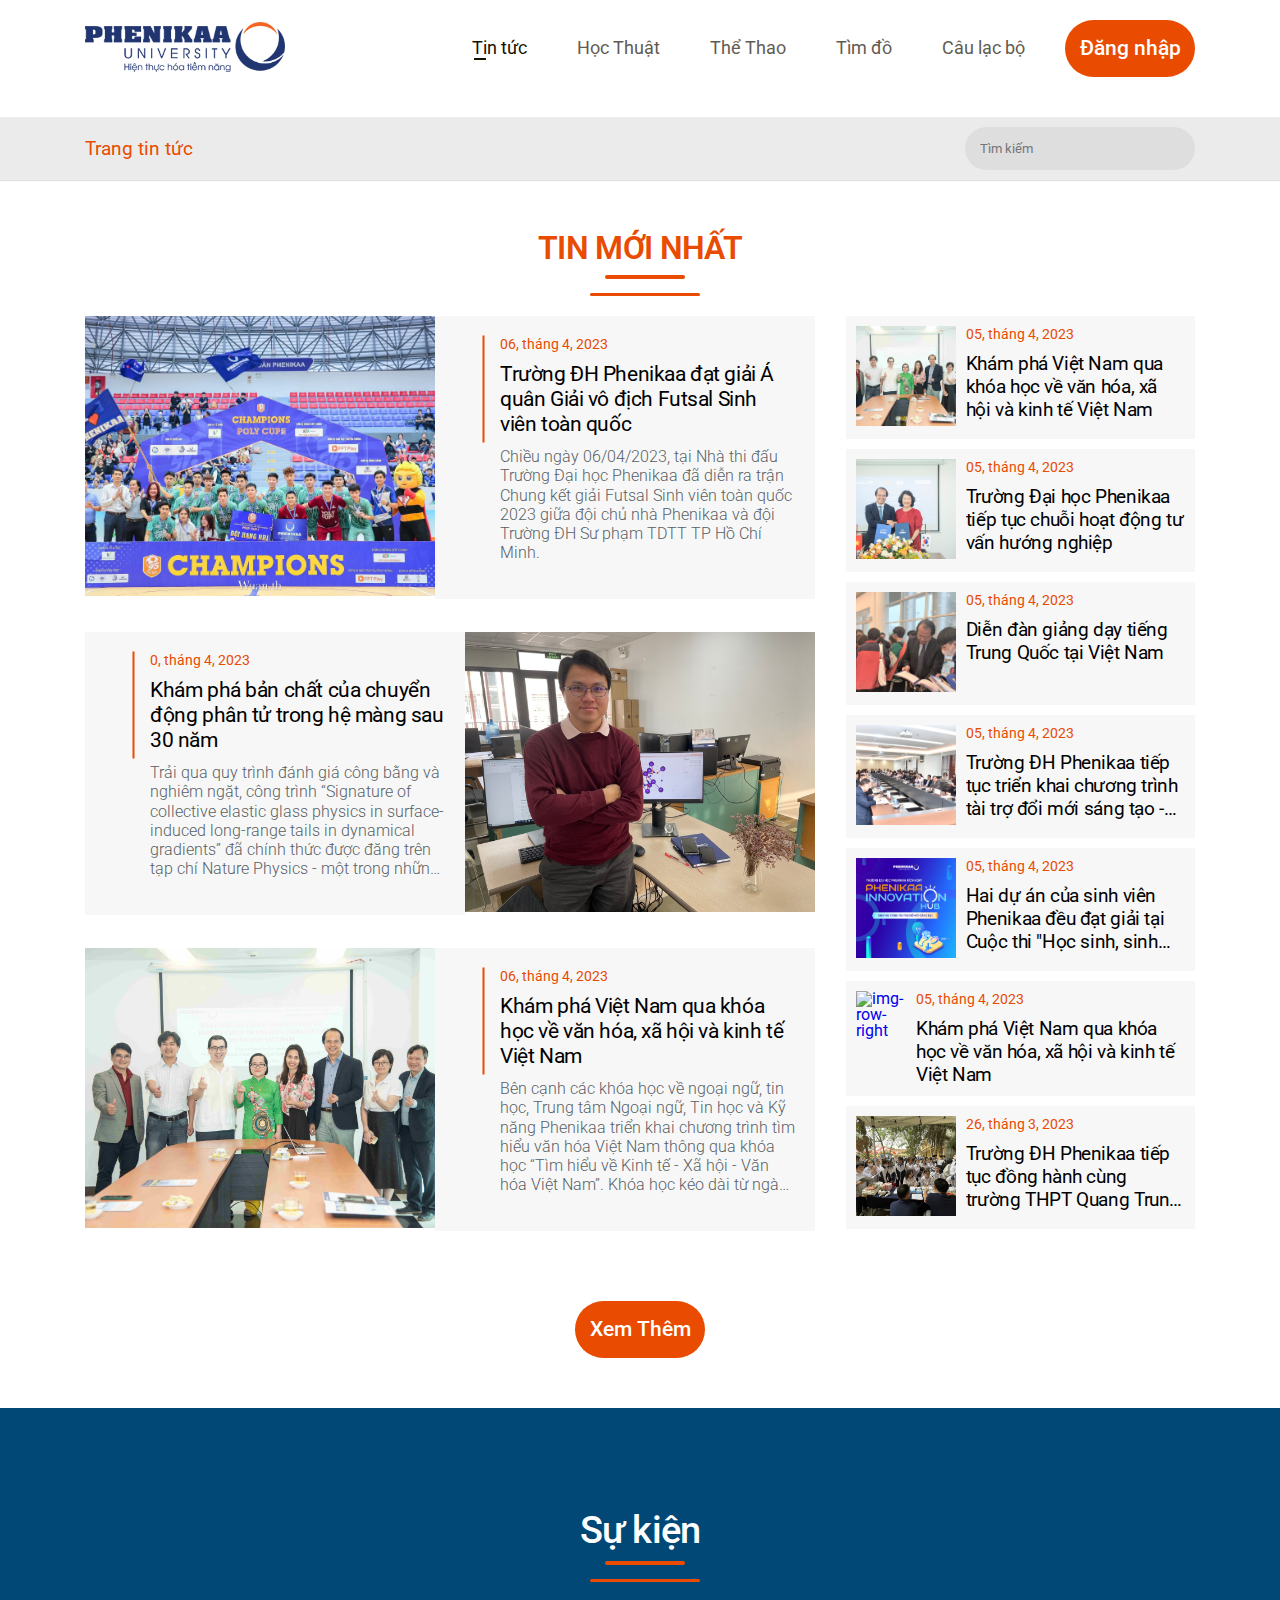
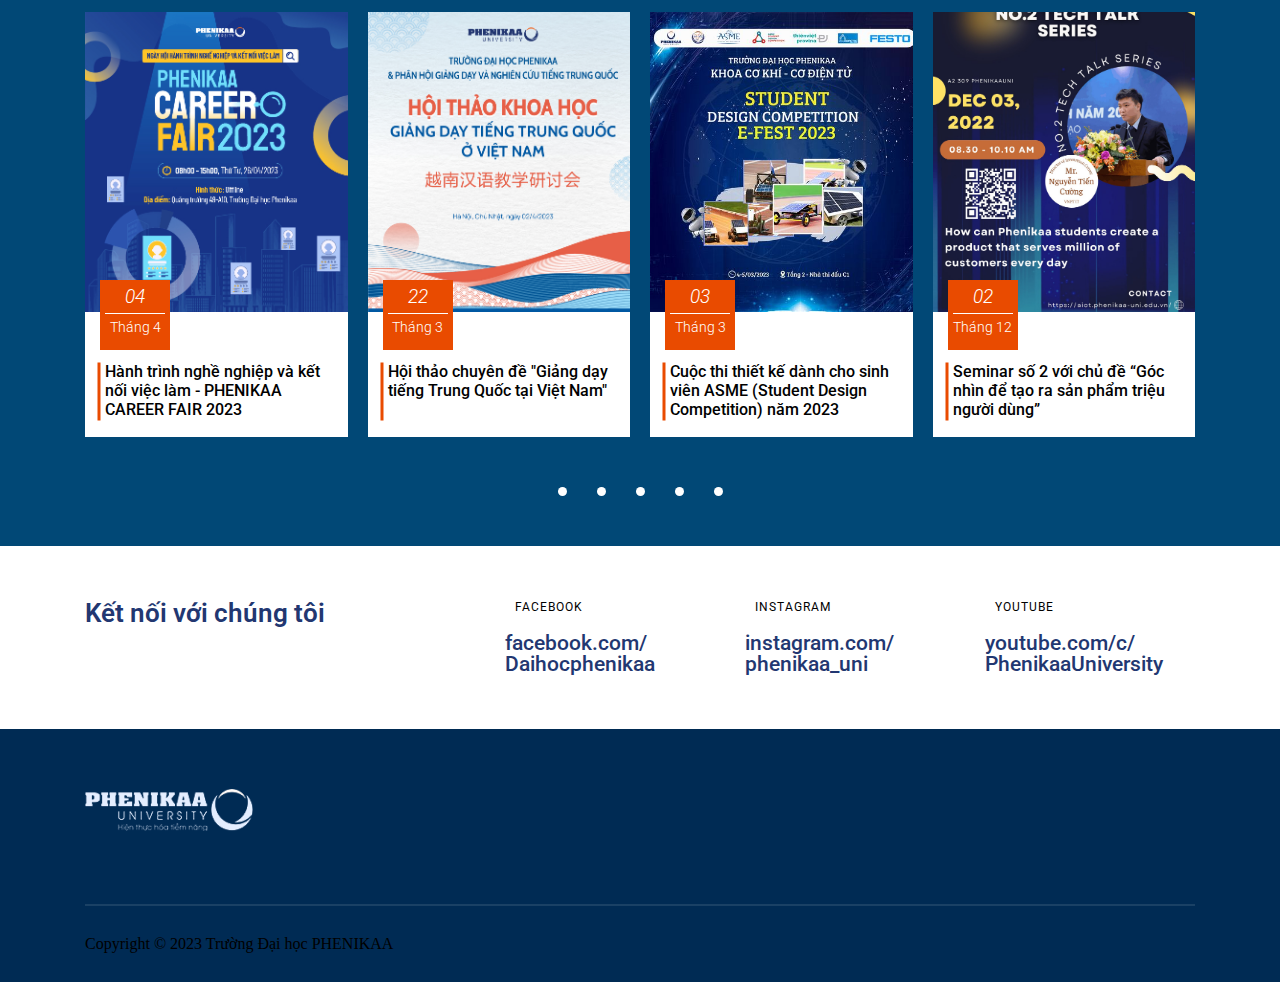
==== commit 553565b2: "add search" ====
--- a/index.html
+++ b/index.html
@@ -157,6 +157,27 @@
 
         <!-- Main -->
         <main>
+            <!-- Search -->
+            <div class="search">
+                <div class="contains">
+                    <div class="search__row">
+                        <div class="search__home">
+                            <a href="#!" class="search__cta">Trang tin tức</a>
+                        </div>
+                        <form action="" class="search__form">
+                            <input
+                                type="text"
+                                class="search__form--input"
+                                placeholder="Tìm kiếm"
+                                autocomplete="none"
+                            />
+                            <button type="submit" class="search__form--btn">
+                                <i class="fa-solid fa-magnifying-glass"></i>
+                            </button>
+                        </form>
+                    </div>
+                </div>
+            </div>
             <!-- News -->
             <section class="news">
                 <div class="contains">
--- a/assets/css/style.css
+++ b/assets/css/style.css
@@ -102,6 +102,58 @@
     width: 200px;
     height: 50px;
     object-fit: cover;
+}
+
+/* Search */
+.search {
+    margin-top: 20px;
+    padding: 10px 0;
+    background: #ebebeb;
+    box-shadow: 0px 1px 1px rgb(0 0 0 / 12%);
+}
+
+.search__row {
+    display: flex;
+    align-items: center;
+    justify-content: space-between;
+}
+
+.search__cta {
+    font-size: 1.2rem;
+    color: var(--primary-color);
+}
+
+.search__form {
+    display: flex;
+    width: 230px;
+    border-radius: 99px;
+    background: #1618230f;
+}
+
+.search__form--input,
+.search__form--btn {
+    background: transparent;
+    outline: none;
+    border: none;
+}
+
+.search__form--input {
+    width: 240px;
+    padding: 14px 15px;
+    /* margin-right: 32px; */
+    caret-color: var(--primary-color);
+}
+
+.search__form--btn {
+    width: 50px;
+    border-radius: 0 99px 99px 0;
+    color: rgba(22, 24, 35, 0.34);
+    font-size: 20px;
+    cursor: pointer;
+}
+
+.search__form--btn:hover {
+    background: #16182308;
 }
 
 /* News */
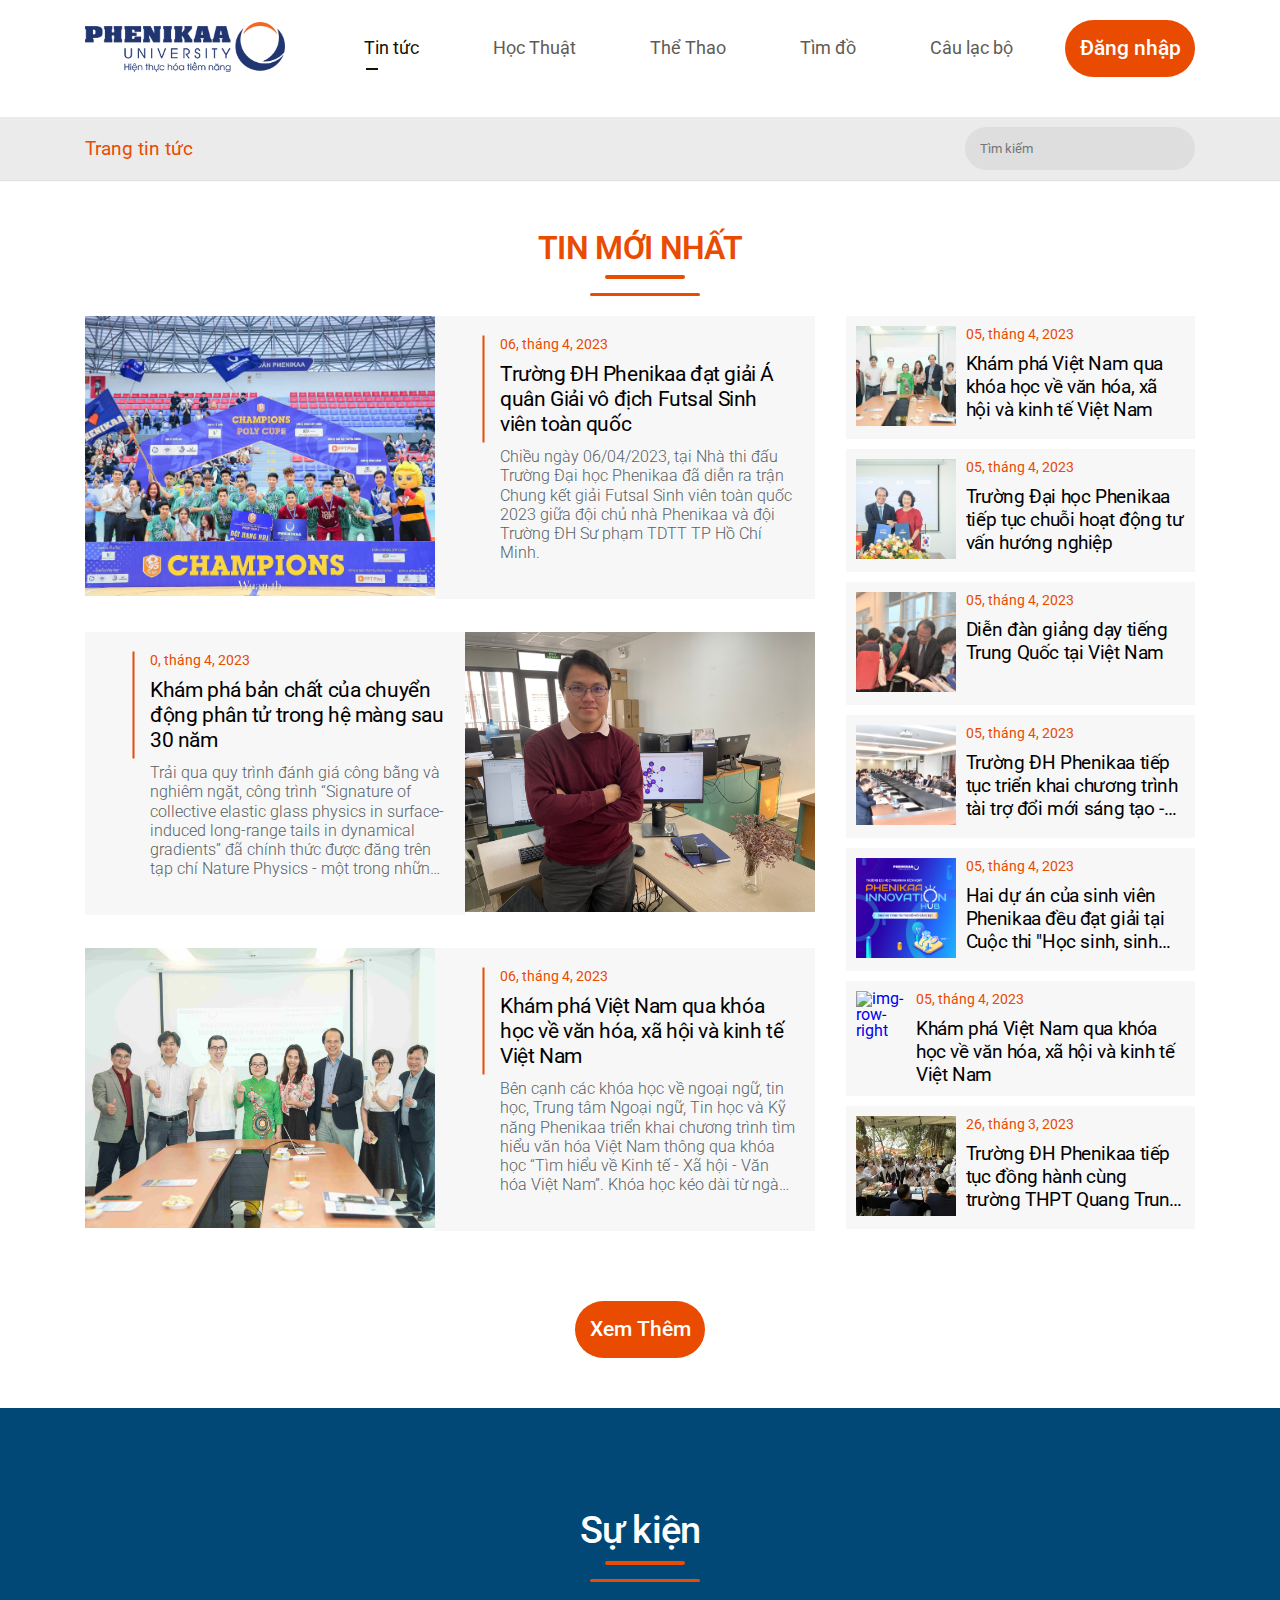
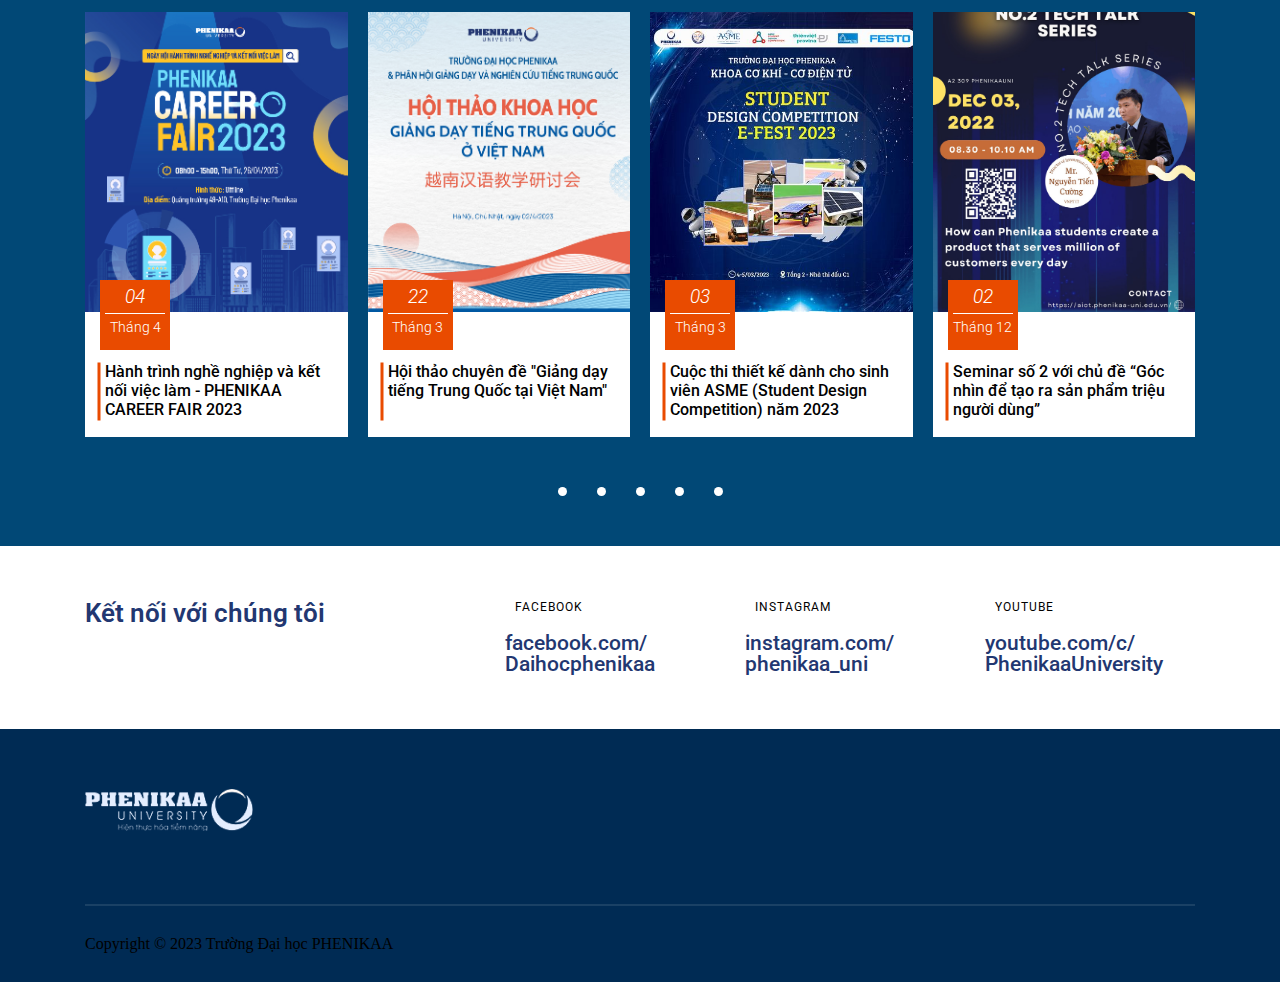
==== commit 33096e88: "bonus menu nav" ====
--- a/index.html
+++ b/index.html
@@ -129,8 +129,9 @@
                                 <a
                                     href="#!"
                                     class="header__item header__item--active"
-                                    >Tin tức</a
                                 >
+                                    Tin tức
+                                </a>
                             </li>
                             <li>
                                 <a href="#!" class="header__item">Học Thuật</a>
@@ -141,8 +142,58 @@
                             <li>
                                 <a href="#!" class="header__item">Tìm đồ</a>
                             </li>
-                            <li>
-                                <a href="#!" class="header__item">Câu lạc bộ</a>
+                            <li class="header__menu">
+                                <a href="#!" class="header__item">
+                                    Câu lạc bộ
+                                    <ul class="header__sub-list">
+                                        <li>
+                                            <a
+                                                href="#!"
+                                                class="header__sub-item"
+                                                >CLB Truyền thông Phenikaa -
+                                                PM</a
+                                            >
+                                        </li>
+                                        <li>
+                                            <a
+                                                href="#!"
+                                                class="header__sub-item"
+                                                >CLB Bóng Đá Trường Đại Học
+                                                Phenikaa</a
+                                            >
+                                        </li>
+                                        <li>
+                                            <a
+                                                href="#!"
+                                                class="header__sub-item"
+                                                >Phenikaa basketball - PUBC</a
+                                            >
+                                        </li>
+                                        <li>
+                                            <a
+                                                href="#!"
+                                                class="header__sub-item"
+                                                >Phenikaa Esports Club</a
+                                            >
+                                        </li>
+                                        <li>
+                                            <a
+                                                href="#!"
+                                                class="header__sub-item"
+                                                >CLB Sinh Viên Tình Nguyện
+                                                Trường Đại Học Phenikaa</a
+                                            >
+                                        </li>
+                                        <li>
+                                            <a
+                                                href="#!"
+                                                class="header__sub-item"
+                                                >Đội Thanh Niên Vận Động Hiến
+                                                Máu Trường ĐH Phenikaa</a
+                                            >
+                                        </li>
+                                    </ul>
+                                </a>
                             </li>
                         </ul>
                     </nav>
@@ -178,6 +229,7 @@
                     </div>
                 </div>
             </div>
+
             <!-- News -->
             <section class="news">
                 <div class="contains">
--- a/assets/css/style.css
+++ b/assets/css/style.css
@@ -65,12 +65,43 @@
     gap: 10px;
 }
 
+.header__list > li {
+    position: relative;
+    display: inline-block;
+    margin: 0 12px;
+}
+
+.header__menu:hover .header__sub-list {
+    display: block;
+}
+
+.header__sub-list {
+    position: absolute;
+    top: 32px;
+    left: -12px;
+    width: 160px;
+    background: #fff;
+    display: none;
+}
+
+.header__sub-list li:hover {
+    background: #ddd;
+}
+
+.header__sub-item {
+    display: block;
+    padding: 8px 16px;
+    color: #333;
+    border-bottom: 1px solid #ccc;
+}
+
 .header__item {
     font-family: "Roboto", sans-serif;
     padding: 10px 20px;
     font-size: 1.1rem;
     font-weight: 400;
     color: #5f5b53;
+    padding-bottom: 20px;
 }
 
 .header__item--active {
@@ -511,3 +542,5 @@
 .footer__desc {
     margin-top: 30px;
 }
+
+/* Sign up */
